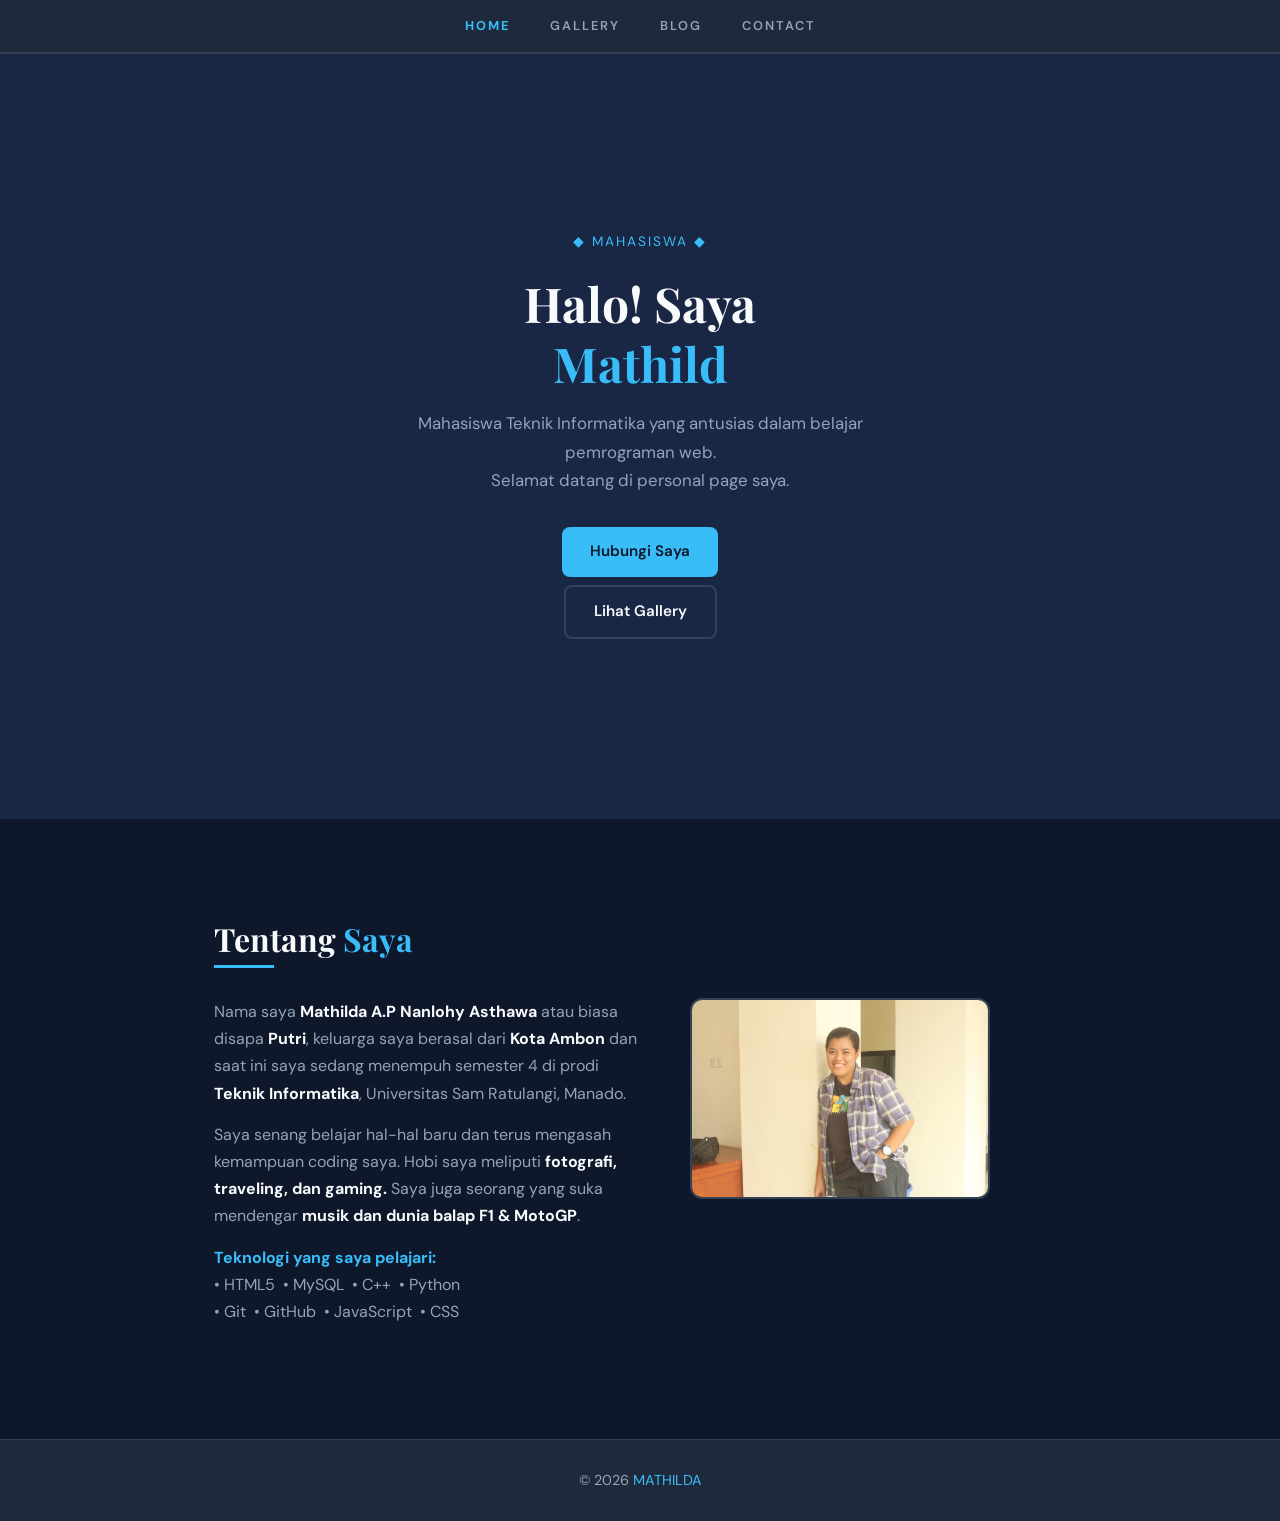
==== index.html @ b134d10e "Mid.Project-Personal Homepage" ====
<!DOCTYPE html>
<html lang="id">
<head>
  <meta charset="UTF-8">
  <meta name="viewport" content="width=device-width, initial-scale=1.0">
  <title>MathsWeb - Home</title>
  <link rel="stylesheet" href="style.css">

  <link rel="shortcut icon" href="ico/favicon.ico">
  <link rel="apple-touch-icon" sizes="180x180" href="ico/apple-touch-icon.png">
  <link rel="icon" type="image/png" sizes="32x32" href="ico/favicon-32x32.png">
  <link rel="icon" type="image/png" sizes="16x16" href="ico/favicon-16x16.png">
  <link rel="manifest" href="ico/site.webmanifest">

</head>
<body>

  <nav id="navbar">
    <div class="nav-inner">
      <a href="index.html"   class="nav-link active">Home</a>
      <a href="gallery.html" class="nav-link">Gallery</a>
      <a href="blog.html"    class="nav-link">Blog</a>
      <a href="contact.html" class="nav-link">Contact</a>
    </div>
  </nav>

  <section id="hero">
    <p class="badge">&#9670; Mahasiswa &#9670;</p>
    <h1 class="font-display">Halo! Saya<br><span id="typing"></span></h1>
    <p>Mahasiswa Teknik Informatika yang antusias dalam belajar pemrograman web.<br>Selamat datang di personal page saya.</p>
    <a href="contact.html" class="btn btn-primary">Hubungi Saya</a>
    <a href="gallery.html" class="btn btn-outline">Lihat Gallery</a>
  </section>

  <section id="about">
    <h2 class="font-display">Tentang <span>Saya</span></h2>
    <hr class="section-rule">
    <div class="about-grid">
      <div class="about-text">
        <p>
          Nama saya <strong>Mathilda A.P Nanlohy Asthawa</strong> atau biasa disapa <strong>Putri</strong>, keluarga saya berasal dari <strong>Kota Ambon</strong> dan saat ini saya
          sedang menempuh semester 4 di prodi <strong>Teknik Informatika</strong>, Universitas Sam Ratulangi, Manado.
        </p>
        <p>
          Saya senang belajar hal-hal baru dan terus mengasah kemampuan coding saya.
          Hobi saya meliputi <strong>fotografi, traveling, dan gaming.</strong>
          Saya juga seorang yang suka mendengar <strong>musik dan dunia balap F1 &amp; MotoGP</strong>.
        </p>
        <p>
          <strong style="color:var(--accent)">Teknologi yang saya pelajari:</strong><br>
          &bull;&nbsp;HTML5&nbsp;&nbsp;&bull;&nbsp;MySQL&nbsp;&nbsp;&bull;&nbsp;C++&nbsp;&nbsp;&bull;&nbsp;Python<br>
          &bull;&nbsp;Git&nbsp;&nbsp;&bull;&nbsp;GitHub&nbsp;&nbsp;&bull;&nbsp;JavaScript&nbsp;&nbsp;&bull;&nbsp;CSS
        </p>
      </div>
      <div class="about-image">
        <img src="images/Put.jpeg" alt="Foto Mathilda">
      </div>
    </div>
  </section>

  <footer id="footer">
    &copy; 2026 <a href="index.html">MATHILDA</a>
  </footer>

  <script src="script.js"></script>
</body>
</html>
---- style.css ----
@import url("https://fonts.googleapis.com/css2?family=Playfair+Display:wght@700&family=DM+Sans:wght@400;500;600&display=swap");

:root {
  --bg: #0f172a;
  --surface: #1e293b;
  --border: #334155;
  --accent: #38bdf8;
  --accent2: #818cf8;
  --green: #34d399;
  --light: #f8fafc;
  --muted: #94a3b8;
  --radius: 12px;
}

*,
*::before,
*::after {
  box-sizing: border-box;
  margin: 0;
  padding: 0;
}

body {
  background-color: var(--bg);
  color: var(--light);
  font-family: "DM Sans", sans-serif;
  line-height: 1.7;
  font-size: 1rem;
}

img {
  max-width: 100%;
  display: block;
}

a {
  color: var(--accent);
  text-decoration: none;
  transition: color 0.2s;
}
a:hover {
  color: var(--light);
  text-decoration: underline;
}
a:visited {
  color: var(--accent);
}

ul {
  padding-left: 1.4rem;
}
li {
  margin-bottom: 0.4rem;
}

blockquote {
  border-left: 4px solid var(--accent);
  background: rgba(56, 189, 248, 0.06);
  padding: 1rem 1.25rem;
  margin: 1.25rem 0;
  border-radius: 0 var(--radius) var(--radius) 0;
  font-style: italic;
  color: var(--light);
}

.font-display {
  font-family: "Playfair Display", Georgia, serif;
}

h1,
h2,
h3,
h4 {
  font-family: "Playfair Display", Georgia, serif;
  line-height: 1.25;
}

#navbar {
  background-color: var(--surface);
  border-bottom: 2px solid var(--border);
  position: sticky;
  top: 0;
  z-index: 100;
  animation: slideDown 0.5s ease both;
}

.nav-inner {
  max-width: 960px;
  margin: 0 auto;
  display: flex;
  justify-content: center;
  align-items: center;
  height: 52px;
  gap: 4px;
}

.nav-link {
  font-family: "DM Sans", sans-serif;
  font-size: 0.8rem;
  font-weight: 600;
  letter-spacing: 2px;
  text-transform: uppercase;
  color: var(--muted);
  padding: 8px 18px;
  border-radius: 6px;
  text-decoration: none;
  transition:
    color 0.2s,
    background 0.2s;
}
.nav-link:hover {
  color: var(--light);
  background: rgba(255, 255, 255, 0.05);
  text-decoration: none;
}
.nav-link:visited {
  color: var(--muted);
}
.nav-link.active {
  color: var(--accent);
  font-weight: 700;
}
.nav-link.active:visited {
  color: var(--accent);
}

.page-header {
  background-color: var(--surface);
  border-bottom: 1px solid var(--border);
  padding: 60px 40px;
  text-align: center;
}
.page-header h1 {
  font-size: 2.8rem;
  margin-bottom: 12px;
}
.page-header h1 span {
  color: var(--accent);
}
.page-header p {
  color: var(--muted);
  max-width: 500px;
  margin: 0 auto;
}

#hero {
  background-color: #1a2744;
  padding: 0 40px;
  min-height: 85vh;
  display: flex;
  flex-direction: column;
  justify-content: center;
  align-items: center;
  text-align: center;
  animation: fadeIn 0.8s ease both;
}
#hero .badge {
  font-size: 0.85rem;
  color: var(--accent);
  letter-spacing: 2px;
  text-transform: uppercase;
  margin-bottom: 20px;
  display: block;
}
#hero h1 {
  font-size: 3rem;
  margin-bottom: 16px;
}
#hero h1 span {
  color: var(--accent);
}
#hero p {
  color: var(--muted);
  font-size: 1.05rem;
  margin-bottom: 28px;
  max-width: 540px;
  margin-inline: auto;
}

.btn {
  display: inline-block;
  font-family: "DM Sans", sans-serif;
  font-size: 0.95rem;
  font-weight: 600;
  padding: 12px 28px;
  border-radius: 8px;
  text-decoration: none;
  transition:
    opacity 0.2s,
    transform 0.2s;
  margin: 4px;
}
.btn:hover {
  opacity: 0.85;
  transform: translateY(-2px);
  text-decoration: none;
}
.btn-primary {
  background-color: var(--accent);
  color: var(--bg);
}
.btn-primary:visited {
  color: var(--bg);
}
.btn-outline {
  border: 2px solid var(--border);
  color: var(--light);
}
.btn-outline:visited {
  color: var(--light);
}

#about {
  max-width: 900px;
  margin: 100px auto;
  padding: 0 24px;
}
#about h2 {
  font-size: 2rem;
  margin-bottom: 6px;
}
#about h2 span {
  color: var(--accent);
}
.section-rule {
  width: 60px;
  height: 3px;
  background: var(--accent);
  border: none;
  margin-bottom: 30px;
}
.about-grid {
  display: flex;
  gap: 40px;
  align-items: flex-start;
  flex-wrap: wrap;
}
.about-text {
  flex: 1 1 320px;
  color: var(--muted);
}
.about-text p {
  margin-bottom: 14px;
}
.about-text strong {
  color: var(--light);
}
.about-image {
  flex: 1 1 260px;
  text-align: center;
}
.about-image img {
  border-radius: var(--radius);
  border: 2px solid var(--border);
  max-width: 300px;
}

#footer {
  background-color: var(--surface);
  border-top: 1px solid var(--border);
  text-align: center;
  padding: 28px;
  font-size: 0.9rem;
  color: var(--muted);
}

.gallery-container {
  max-width: 980px;
  margin: 40px auto;
  padding: 0 20px;
}
.gallery-row {
  display: flex;
  gap: 20px;
  margin-bottom: 20px;
  justify-content: center;
  flex-wrap: wrap;
}
.gallery-card {
  flex: 1 1 280px;
  max-width: 300px;
  background: #1a2744;
  border: 1px solid var(--border);
  border-radius: var(--radius);
  overflow: hidden;
  transition: transform 0.3s ease, box-shadow 0.3s ease;
  will-change: transform;
}
.gallery-card:hover {
  transform: translateY(-12px);
  box-shadow: 0 16px 40px rgba(0, 0, 0, 0.6); 
}
.gallery-card img { 
  width: 100%; 
  height: 200px; 
  object-fit: cover; 
}
.gallery-caption {
  padding: 12px 14px;
  border-top: 1px solid var(--border);
  background: #1a2744;
  text-align: center;
}
.gallery-caption h4 {
  font-family: "DM Sans", sans-serif;
  font-size: 0.95rem;
  color: var(--accent);
  margin-bottom: 4px;
  font-weight: 600;
}
.gallery-caption p {
  font-size: 0.8rem;
  color: var(--muted);
  font-family: "DM Sans", sans-serif;
}

.blog-container {
  max-width: 800px;
  margin: 40px auto;
  padding: 0 24px;
}
.article-card {
  background: var(--surface);
  border: 1px solid var(--border);
  border-radius: var(--radius);
  overflow: hidden;
  margin-bottom: 40px;
  transition: box-shadow 0.2s;
  animation: fadeIn 0.6s ease both;
}
.article-card:hover {
  box-shadow: 0 6px 20px rgba(0, 0, 0, 0.4);
}
.article-banner {
  background: #0c1e40;
}
.article-banner img {
  width: 100%;
  max-height: 320px;
  object-fit: cover;
}
.article-banner .banner-label {
  text-align: center;
  padding: 6px;
  font-size: 0.75rem;
  color: var(--muted);
}
.article-body {
  padding: 28px;
}
.article-meta {
  display: flex;
  gap: 12px;
  align-items: center;
  flex-wrap: wrap;
  font-size: 0.85rem;
  margin-bottom: 14px;
}
.tag {
  font-weight: 600;
}
.tag-sport {
  color: var(--accent);
}
.tag-music {
  color: var(--green);
}
.tag-vlog {
  color: var(--accent2);
}
.article-date {
  color: var(--muted);
}
.article-body h2 {
  font-size: 1.5rem;
  margin-bottom: 14px;
  line-height: 1.3;
}
.article-body p {
  color: var(--muted);
  margin-bottom: 12px;
}
.article-body p strong {
  color: var(--light);
}
.article-body h3 {
  font-size: 1.05rem;
  color: var(--accent);
  margin: 20px 0 8px;
  font-family: "DM Sans", sans-serif;
  font-weight: 700;
}
.article-body ul {
  color: var(--muted);
  margin-bottom: 14px;
}
.article-body ul strong {
  color: var(--light);
}

.video-wrap {
  margin: 20px 0;
  border-radius: var(--radius);
  overflow: hidden;
  border: 1px solid var(--border);
}
.video-wrap video,
.video-wrap iframe {
  width: 100%;
  height: 360px;
  display: block;
  border: none;
}
.video-caption {
  background: var(--bg);
  padding: 8px 14px;
  text-align: center;
  font-size: 0.82rem;
  color: var(--muted);
}

.contact-container {
  max-width: 600px;
  margin: 50px auto;
  padding: 0 24px;
}
.contact-container h2 {
  font-size: 1.8rem;
  margin-bottom: 8px;
  text-align: center;
}
.contact-container > p {
  color: var(--muted);
  text-align: center;
  margin-bottom: 28px;
}

.info-item {
  display: flex;
  align-items: flex-start;
  gap: 16px;
  background: var(--surface);
  border: 1px solid var(--border);
  border-radius: var(--radius);
  padding: 16px;
  margin-bottom: 16px;
  transition: border-color 0.2s;
}
.info-item:hover {
  border-color: var(--accent);
}
.info-icon {
  font-size: 1.4rem;
  width: 42px;
  height: 42px;
  background: rgba(56, 189, 248, 0.1);
  border: 1px solid rgba(56, 189, 248, 0.2);
  border-radius: 8px;
  display: flex;
  align-items: center;
  justify-content: center;
  flex-shrink: 0;
}
.info-text h4 {
  font-family: "DM Sans", sans-serif;
  font-size: 0.72rem;
  color: var(--accent);
  letter-spacing: 1px;
  text-transform: uppercase;
  margin-bottom: 4px;
  font-weight: 700;
}
.info-text p,
.info-text a {
  font-size: 0.9rem;
  color: var(--light);
}

.social-row {
  display: flex;
  gap: 10px;
  flex-wrap: wrap;
  margin-top: 24px;
  justify-content: center;
}
.social-btn {
  display: flex;
  align-items: center;
  gap: 6px;
  padding: 8px 16px;
  border: 1px solid var(--border);
  border-radius: 8px;
  font-size: 0.85rem;
  color: var(--muted);
  transition:
    border-color 0.2s,
    color 0.2s;
}
.social-btn:hover {
  border-color: var(--accent);
  color: var(--accent);
  text-decoration: none;
}
.social-btn:visited {
  color: var(--muted);
}

@keyframes fadeIn {
  from {
    opacity: 0;
    transform: translateY(20px);
  }
  to {
    opacity: 1;
    transform: translateY(0);
  }
}
@keyframes slideDown {
  from {
    opacity: 0;
    transform: translateY(-20px);
  }
  to {
    opacity: 1;
    transform: translateY(0);
  }
}

@media (max-width: 700px) {
  #hero h1 {
    font-size: 2rem;
  }
  .about-grid {
    flex-direction: column;
  }
  .gallery-card {
    max-width: 100%;
  }
  .video-wrap iframe,
  .video-wrap video {
    height: 220px;
  }
  .nav-link {
    padding: 8px 10px;
    font-size: 0.72rem;
  }
}

#backToTop {
  position: fixed;
  bottom: 32px;
  right: 32px;
  width: 44px;
  height: 44px;
  background: var(--accent);
  color: var(--bg);
  border: none;
  border-radius: 50%;
  font-size: 1.5rem;
  cursor: pointer;
  opacity: 0;
  pointer-events: none;
  transition: opacity 0.3s ease, transform 0.2s ease;
  z-index: 999;
}
#backToTop:hover {
  transform: translateY(-3px);
}

#lightbox {
  display: none;
  position: fixed;
  inset: 0;
  background: rgba(0, 0, 0, 0.85);
  z-index: 9999;
  justify-content: center;
  align-items: center;
}
#lightbox.active {
  display: flex;
}
#lightbox-img {
  max-width: 90vw;
  max-height: 85vh;
  border-radius: var(--radius);
  box-shadow: 0 20px 60px rgba(0, 0, 0, 0.8);
  animation: fadeIn 0.3s ease;
}
#lightbox-close {
  position: absolute;
  top: 20px;
  right: 32px;
  font-size: 2.5rem;
  color: var(--light);
  cursor: pointer;
  line-height: 1;
}
#lightbox-close:hover {
  color: var(--accent);
}

.reveal {
  opacity: 0;
  transform: translateY(30px);
  transition: opacity 0.6s ease, transform 0.6s ease;
}
.reveal.visible {
  opacity: 1;
  transform: translateY(0);
}
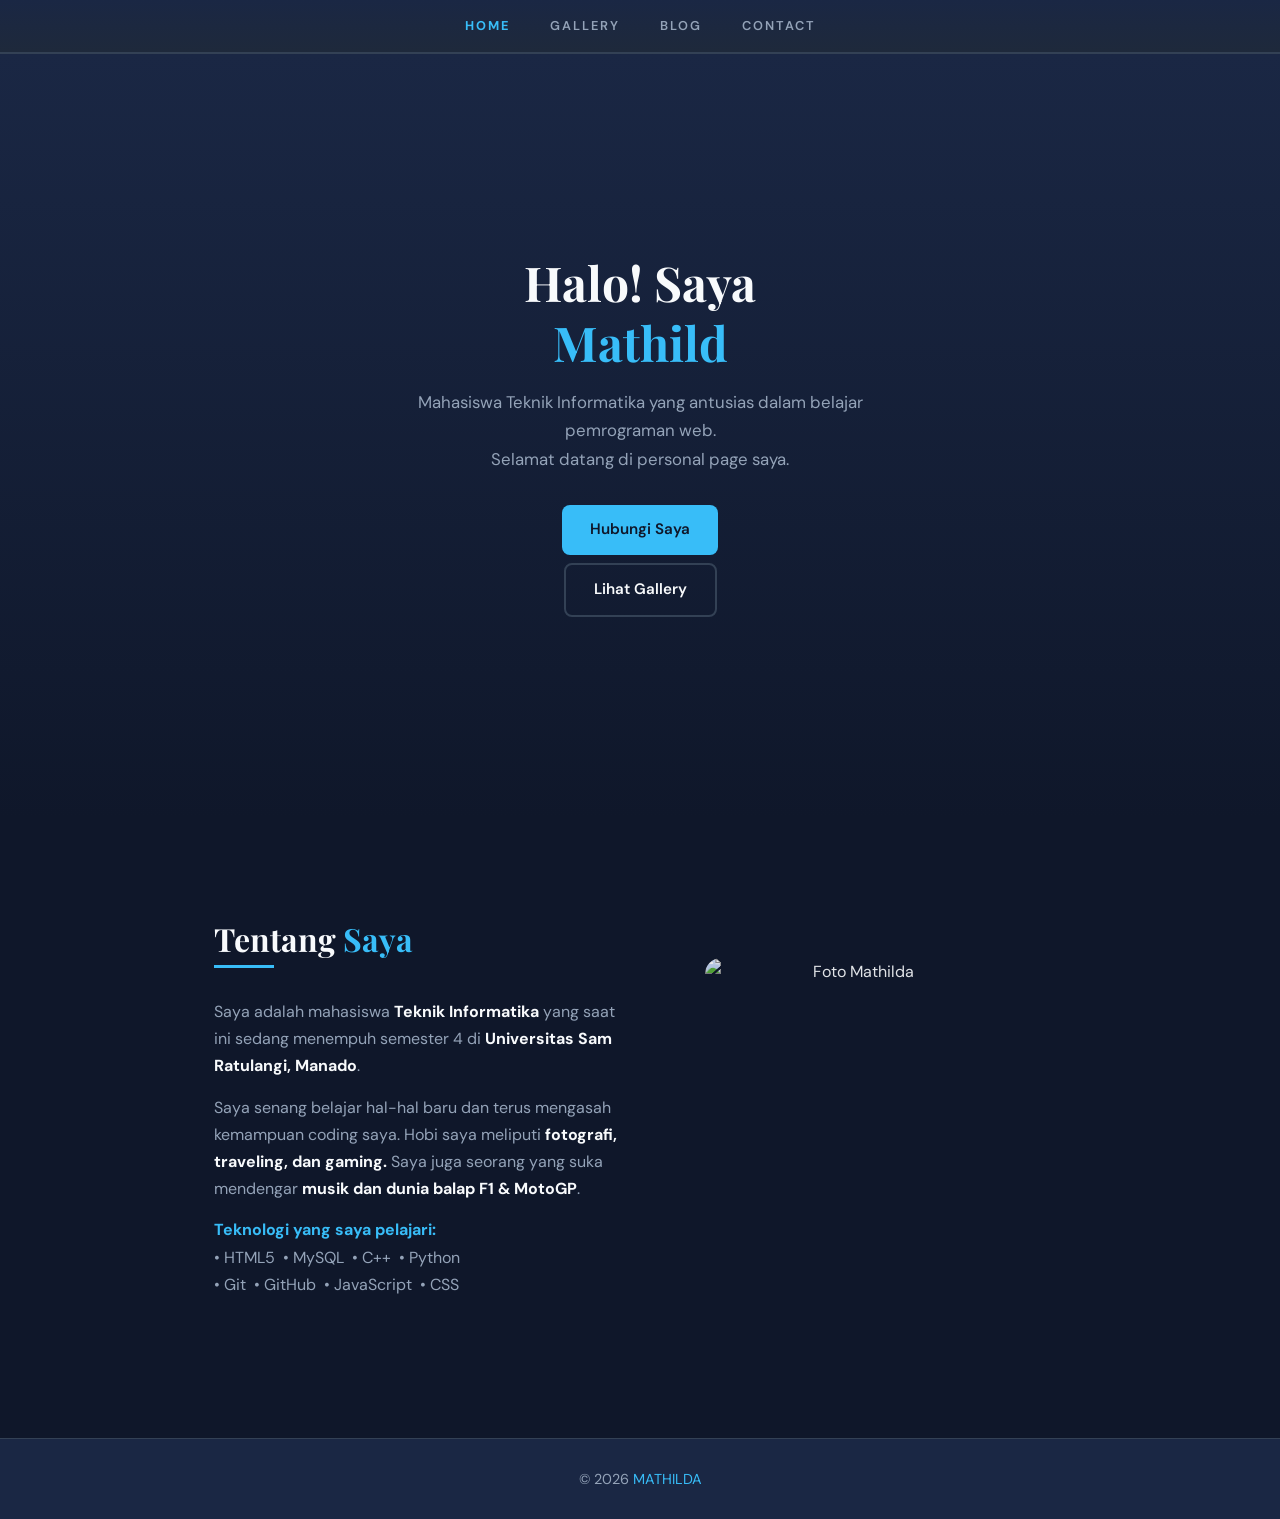
==== commit 97a60016: "UI redesign & feature update - Update page titles to "Mathilda Asthawa | ..." - Redesign contact pa" ====
--- a/index.html
+++ b/index.html
@@ -3,7 +3,7 @@
 <head>
   <meta charset="UTF-8">
   <meta name="viewport" content="width=device-width, initial-scale=1.0">
-  <title>MathsWeb - Home</title>
+  <title>Mathilda Asthawa | Home</title> 
   <link rel="stylesheet" href="style.css">
 
   <link rel="shortcut icon" href="ico/favicon.ico">
@@ -25,7 +25,6 @@
   </nav>
 
   <section id="hero">
-    <p class="badge">&#9670; Mahasiswa &#9670;</p>
     <h1 class="font-display">Halo! Saya<br><span id="typing"></span></h1>
     <p>Mahasiswa Teknik Informatika yang antusias dalam belajar pemrograman web.<br>Selamat datang di personal page saya.</p>
     <a href="contact.html" class="btn btn-primary">Hubungi Saya</a>
@@ -38,8 +37,8 @@
     <div class="about-grid">
       <div class="about-text">
         <p>
-          Nama saya <strong>Mathilda A.P Nanlohy Asthawa</strong> atau biasa disapa <strong>Putri</strong>, keluarga saya berasal dari <strong>Kota Ambon</strong> dan saat ini saya
-          sedang menempuh semester 4 di prodi <strong>Teknik Informatika</strong>, Universitas Sam Ratulangi, Manado.
+          Saya adalah mahasiswa <strong>Teknik Informatika</strong> yang saat ini sedang menempuh semester 4 di 
+          <strong>Universitas Sam Ratulangi, Manado</strong>.
         </p>
         <p>
           Saya senang belajar hal-hal baru dan terus mengasah kemampuan coding saya.
@@ -53,7 +52,7 @@
         </p>
       </div>
       <div class="about-image">
-        <img src="images/Put.jpeg" alt="Foto Mathilda">
+        <img src="images/putwo.png" alt="Foto Mathilda">
       </div>
     </div>
   </section>
--- a/style.css
+++ b/style.css
@@ -76,7 +76,7 @@
 }
 
 #navbar {
-  background-color: var(--surface);
+  background: linear-gradient(180deg, #1a2744 0%, #1e293b 100%);
   border-bottom: 2px solid var(--border);
   position: sticky;
   top: 0;
@@ -125,7 +125,7 @@
 }
 
 .page-header {
-  background-color: var(--surface);
+  background: linear-gradient(180deg, #1a2744 0%, #0f172a 100%);
   border-bottom: 1px solid var(--border);
   padding: 60px 40px;
   text-align: center;
@@ -144,7 +144,7 @@
 }
 
 #hero {
-  background-color: #1a2744;
+  background: linear-gradient(180deg, #1a2744 0%, #0f172a 100%);
   padding: 0 40px;
   min-height: 85vh;
   display: flex;
@@ -153,14 +153,6 @@
   align-items: center;
   text-align: center;
   animation: fadeIn 0.8s ease both;
-}
-#hero .badge {
-  font-size: 0.85rem;
-  color: var(--accent);
-  letter-spacing: 2px;
-  text-transform: uppercase;
-  margin-bottom: 20px;
-  display: block;
 }
 #hero h1 {
   font-size: 3rem;
@@ -231,7 +223,7 @@
 }
 .about-grid {
   display: flex;
-  gap: 40px;
+  gap: 70px;
   align-items: flex-start;
   flex-wrap: wrap;
 }
@@ -248,15 +240,22 @@
 .about-image {
   flex: 1 1 260px;
   text-align: center;
+  margin-top: -40px;
 }
 .about-image img {
-  border-radius: var(--radius);
-  border: 2px solid var(--border);
   max-width: 300px;
+  width: 100%;
+  height: 380px;
+  object-fit: cover;
+  object-position: center top;
+  border-radius: 16px;
+  mix-blend-mode: luminosity;
+  opacity: 0.9;
+  transition: opacity 0.3s ease, mix-blend-mode 0.3s ease;
 }
 
 #footer {
-  background-color: var(--surface);
+  background-color: #1a2744;
   border-top: 1px solid var(--border);
   text-align: center;
   padding: 28px;
@@ -433,47 +432,6 @@
   color: var(--muted);
   text-align: center;
   margin-bottom: 28px;
-}
-
-.info-item {
-  display: flex;
-  align-items: flex-start;
-  gap: 16px;
-  background: var(--surface);
-  border: 1px solid var(--border);
-  border-radius: var(--radius);
-  padding: 16px;
-  margin-bottom: 16px;
-  transition: border-color 0.2s;
-}
-.info-item:hover {
-  border-color: var(--accent);
-}
-.info-icon {
-  font-size: 1.4rem;
-  width: 42px;
-  height: 42px;
-  background: rgba(56, 189, 248, 0.1);
-  border: 1px solid rgba(56, 189, 248, 0.2);
-  border-radius: 8px;
-  display: flex;
-  align-items: center;
-  justify-content: center;
-  flex-shrink: 0;
-}
-.info-text h4 {
-  font-family: "DM Sans", sans-serif;
-  font-size: 0.72rem;
-  color: var(--accent);
-  letter-spacing: 1px;
-  text-transform: uppercase;
-  margin-bottom: 4px;
-  font-weight: 700;
-}
-.info-text p,
-.info-text a {
-  font-size: 0.9rem;
-  color: var(--light);
 }
 
 .social-row {
@@ -599,6 +557,38 @@
   color: var(--accent);
 }
 
+#lightbox-prev,
+#lightbox-next {
+  position: absolute;
+  top: 50%;
+  transform: translateY(-50%);
+  background: rgba(255, 255, 255, 0.1);
+  border: none;
+  color: var(--light);
+  font-size: 2rem;
+  padding: 12px 18px;
+  cursor: pointer;
+  border-radius: 8px;
+  transition: background 0.2s;
+}
+#lightbox-prev { left: 20px; }
+#lightbox-next { right: 20px; }
+#lightbox-prev:hover,
+#lightbox-next:hover {
+  background: rgba(255, 255, 255, 0.25);
+}
+
+#lightbox-caption {
+  position: absolute;
+  bottom: 20px;
+  color: var(--light);
+  font-size: 0.95rem;
+  text-align: center;
+  background: rgba(0, 0, 0, 0.5);
+  padding: 6px 16px;
+  border-radius: 8px;
+}
+
 .reveal {
   opacity: 0;
   transform: translateY(30px);
@@ -607,4 +597,81 @@
 .reveal.visible {
   opacity: 1;
   transform: translateY(0);
+}
+
+.profile-card {
+  background: var(--surface);
+  border: 1px solid var(--border);
+  border-radius: var(--radius);
+  padding: 32px;
+  margin-bottom: 24px;
+}
+.avatar {
+  width: 80px;
+  height: 80px;
+  border-radius: 50%;
+  border: 3px solid var(--accent);
+  background: var(--bg);
+  color: var(--accent);
+  font-size: 1.5rem;
+  font-weight: 700;
+  display: flex;
+  align-items: center;
+  justify-content: center;
+  margin: 0 auto 12px;
+}
+.avatar img {
+  width: 100%;
+  height: 100%;
+  object-fit: cover;
+  border-radius: 50%;
+}
+.open-badge {
+  text-align: center;
+  font-size: 0.75rem;
+  color: var(--green);
+  letter-spacing: 2px;
+  margin-bottom: 8px;
+}
+.profile-name {
+  text-align: center;
+  font-size: 1.4rem;
+  color: var(--light);
+  margin-bottom: 4px;
+}
+.profile-role {
+  text-align: center;
+  font-size: 0.85rem;
+  color: var(--accent);
+  margin-bottom: 16px;
+}
+.profile-rule {
+  border: none;
+  border-top: 1px solid var(--border);
+  margin-bottom: 16px;
+}
+.data-label {
+  font-size: 0.75rem;
+  color: var(--accent);
+  letter-spacing: 2px;
+  font-weight: 700;
+  margin-bottom: 12px;
+}
+.data-row {
+  display: flex;
+  gap: 16px;
+  padding: 8px 0;
+  border-bottom: 1px solid var(--border);
+}
+.data-key {
+  font-size: 0.75rem;
+  color: var(--muted);
+  letter-spacing: 1px;
+  min-width: 110px;
+  padding-top: 2px;
+}
+.data-val {
+  font-size: 0.95rem;
+  color: var(--light);
+  font-weight: 500;
 }
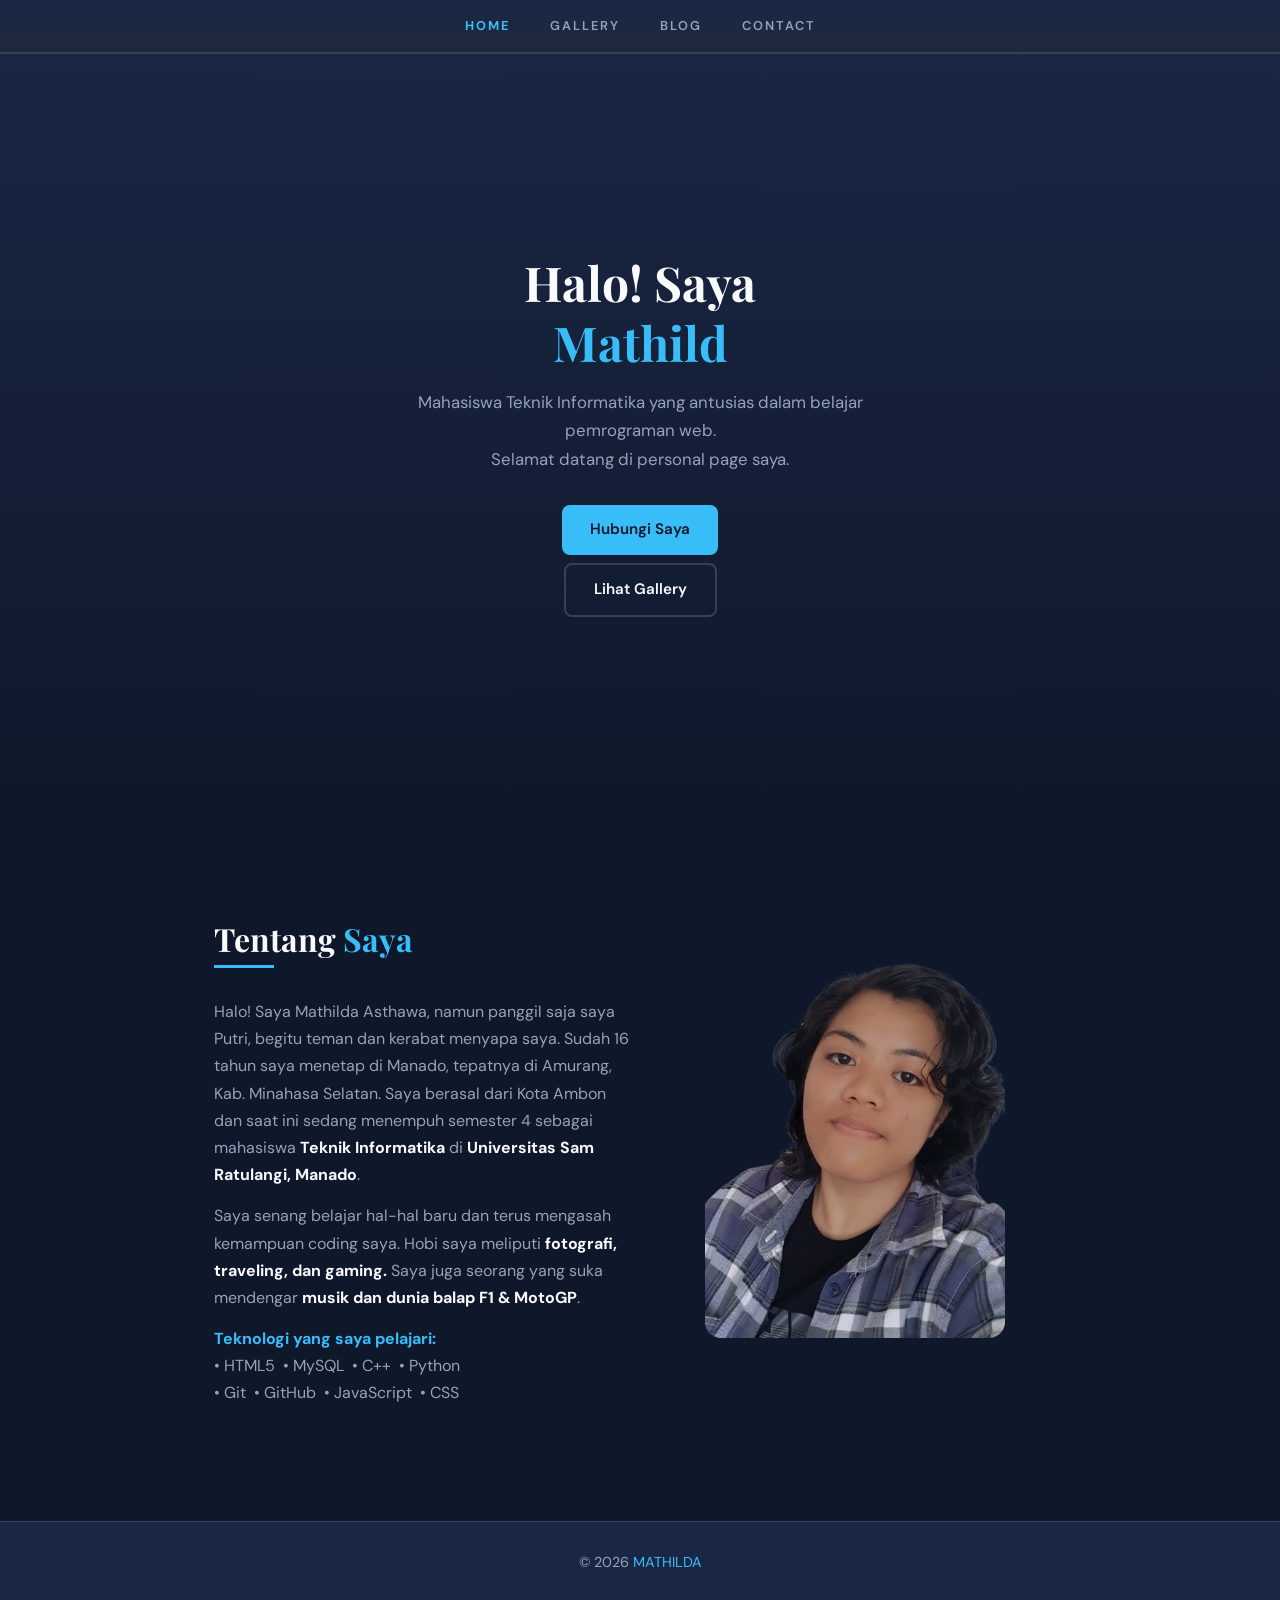
==== commit 156d51e8: "Update index.html Bagian About" ====
--- a/index.html
+++ b/index.html
@@ -37,8 +37,9 @@
     <div class="about-grid">
       <div class="about-text">
         <p>
-          Saya adalah mahasiswa <strong>Teknik Informatika</strong> yang saat ini sedang menempuh semester 4 di 
-          <strong>Universitas Sam Ratulangi, Manado</strong>.
+        Halo! Saya Mathilda Asthawa, namun panggil saja saya Putri, begitu teman dan kerabat menyapa saya. Sudah 16 tahun saya menetap di Manado, 
+        tepatnya di Amurang, Kab. Minahasa Selatan. Saya berasal dari Kota Ambon dan saat ini sedang menempuh semester 4 sebagai mahasiswa 
+        <strong>Teknik Informatika</strong> di <strong>Universitas Sam Ratulangi, Manado</strong>.
         </p>
         <p>
           Saya senang belajar hal-hal baru dan terus mengasah kemampuan coding saya.
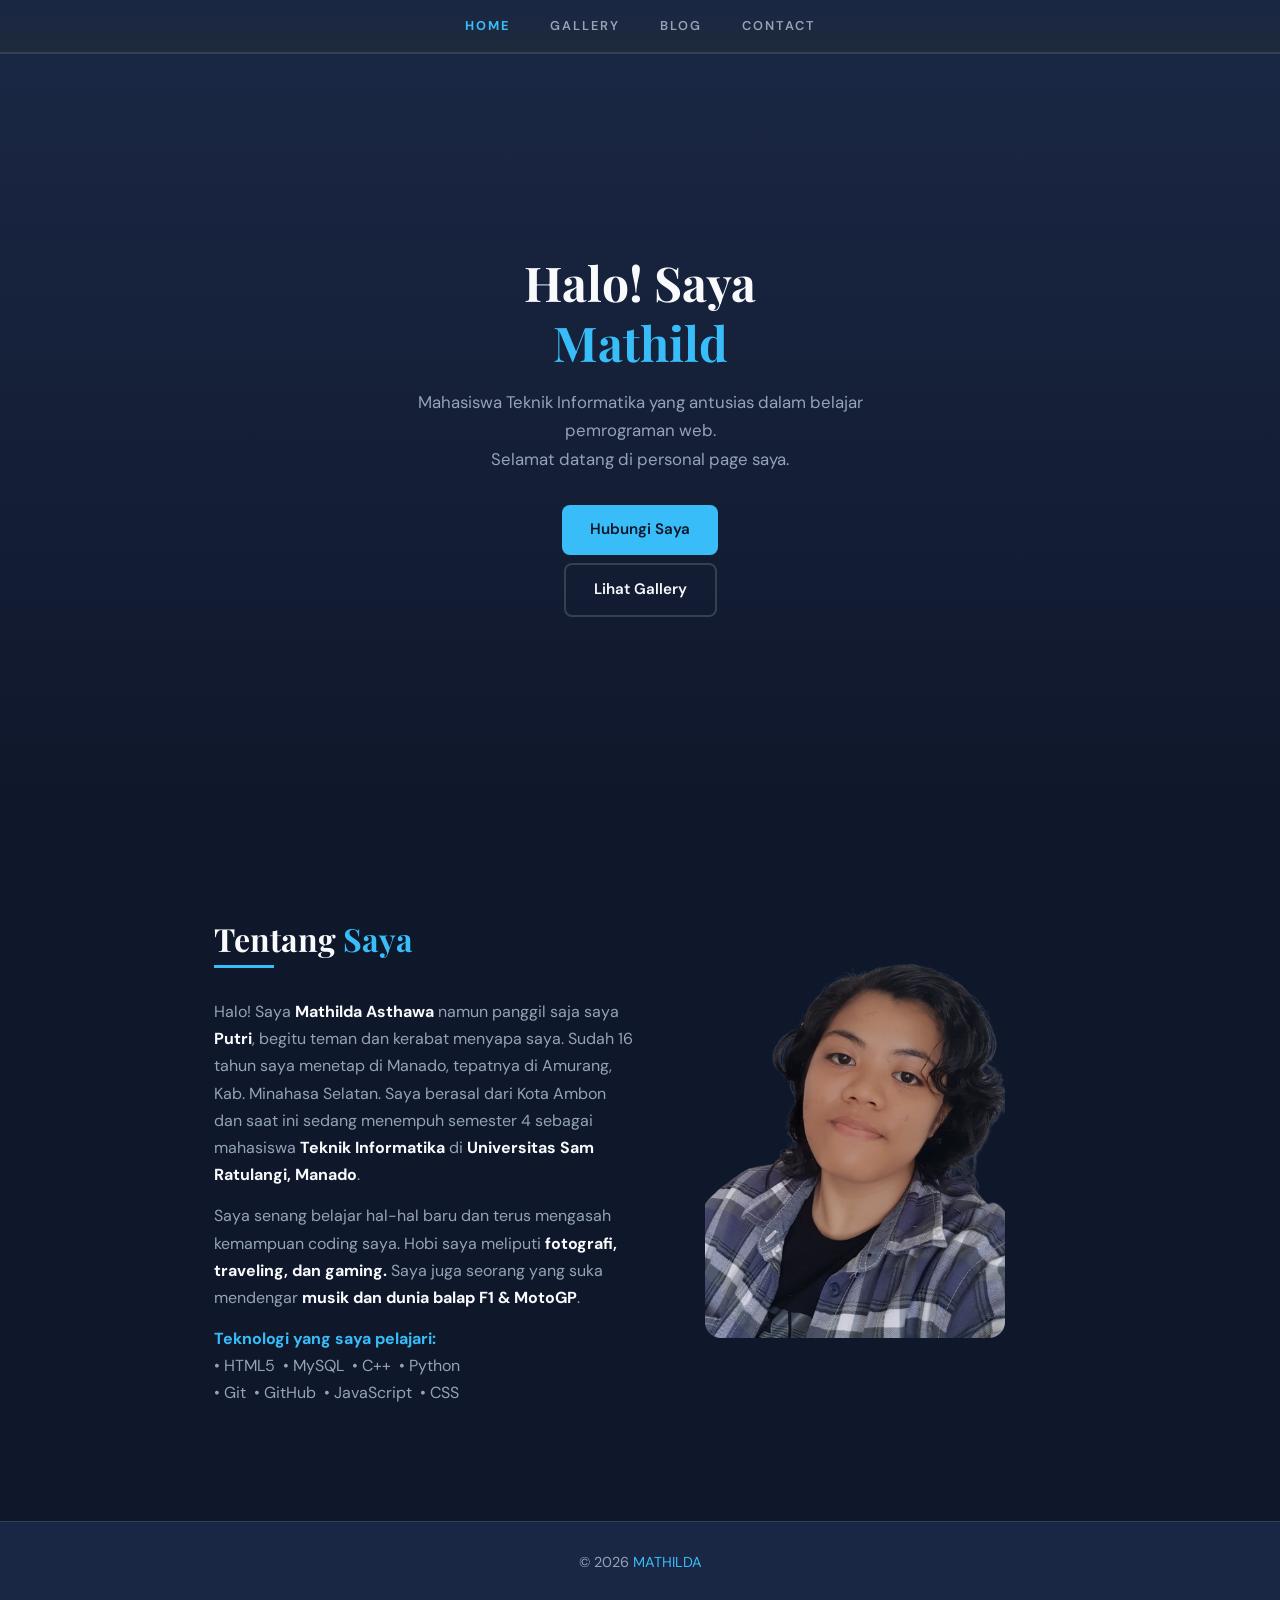
==== commit db2ba288: "Update index.html fixing bagian about" ====
--- a/index.html
+++ b/index.html
@@ -37,7 +37,7 @@
     <div class="about-grid">
       <div class="about-text">
         <p>
-        Halo! Saya Mathilda Asthawa, namun panggil saja saya Putri, begitu teman dan kerabat menyapa saya. Sudah 16 tahun saya menetap di Manado, 
+        Halo! Saya <strong>Mathilda Asthawa</strong> namun panggil saja saya <strong>Putri</strong>, begitu teman dan kerabat menyapa saya. Sudah 16 tahun saya menetap di Manado, 
         tepatnya di Amurang, Kab. Minahasa Selatan. Saya berasal dari Kota Ambon dan saat ini sedang menempuh semester 4 sebagai mahasiswa 
         <strong>Teknik Informatika</strong> di <strong>Universitas Sam Ratulangi, Manado</strong>.
         </p>
